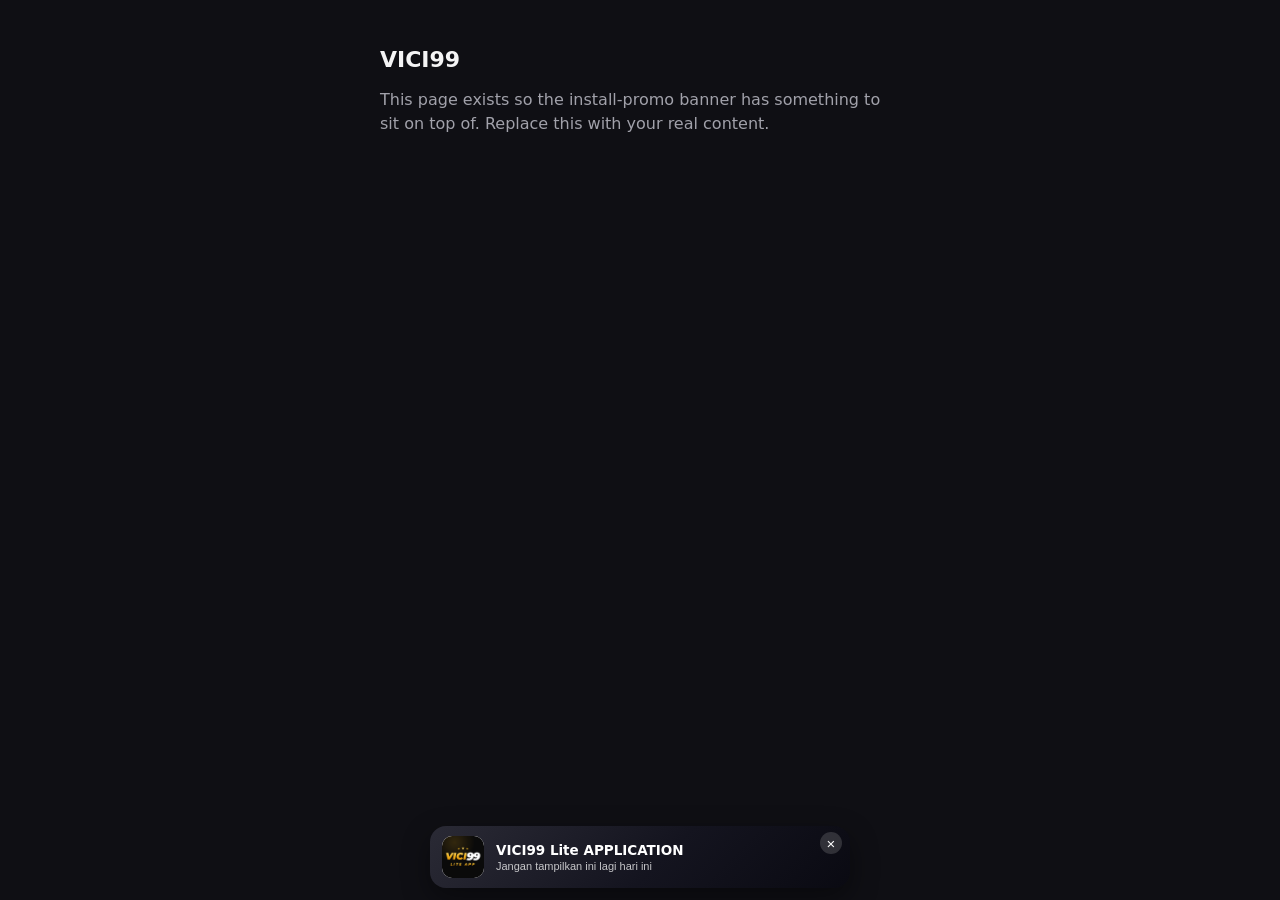
==== index.html @ 076d0fa0 "Initial commit: VICI99 install-prompt PWA Full-page and compact install-promo variants with VICI99 b" ====
<!DOCTYPE html>
<html lang="en">
<head>
  <meta charset="UTF-8" />
  <meta name="viewport" content="width=device-width, initial-scale=1, viewport-fit=cover" />
  <title>VICI99</title>
  <meta name="theme-color" content="#0a0a12" />
  <link rel="manifest" href="manifest.json" />
  <link rel="icon" href="icons/icon-192.png" />
  <link rel="apple-touch-icon" href="icons/icon-192.png" />
  <link rel="stylesheet" href="style.css" />
</head>
<body>
  <main class="page">
    <h1>VICI99</h1>
    <p>This page exists so the install-promo banner has something to sit on top of. Replace this with your real content.</p>
  </main>

  <div id="promo-banner" class="promo-banner" role="dialog" aria-label="Install app">
    <button id="promo-close" class="promo-close" type="button" aria-label="Close">&times;</button>
    <img class="promo-icon" src="icons/icon-192.png" alt="" />
    <div class="promo-text">
      <p class="promo-title">VICI99 Lite APPLICATION</p>
      <button id="promo-dismiss" class="promo-dismiss" type="button">Jangan tampilkan ini lagi hari ini</button>
    </div>
    <button id="promo-download" class="promo-download" type="button" hidden>Download</button>
  </div>

  <script src="app.js"></script>
</body>
</html>
---- style.css ----
:root {
  color-scheme: dark;
  --promo-grad-1: #2a2a35;
  --promo-grad-2: #14141f;
  --promo-grad-3: #0a0a12;
  --promo-cta-1: #ffb020;
  --promo-cta-2: #ff7a00;
}

* {
  box-sizing: border-box;
}

body {
  margin: 0;
  min-height: 100vh;
  font-family: system-ui, -apple-system, "Segoe UI", Roboto, sans-serif;
  background: #0f0f14;
  color: #f4f4f5;
}

.page {
  max-width: 560px;
  margin: 0 auto;
  padding: 32px 20px 140px;
}

.page h1 {
  font-size: 22px;
}

.page p {
  color: #a1a1aa;
  line-height: 1.5;
}

/* ---- promo banner ---- */

.promo-banner {
  position: fixed;
  left: 12px;
  right: 12px;
  bottom: 12px;
  max-width: 420px;
  margin: 0 auto;
  display: flex;
  align-items: center;
  gap: 12px;
  padding: 10px 34px 10px 12px;
  border-radius: 16px;
  background: linear-gradient(135deg, var(--promo-grad-1), var(--promo-grad-2) 55%, var(--promo-grad-3));
  box-shadow: 0 10px 28px rgba(0, 0, 0, 0.4);
  transition: opacity 0.2s ease, transform 0.2s ease;
}

.promo-banner--hidden {
  opacity: 0;
  transform: translateY(12px);
  pointer-events: none;
}

.promo-close {
  position: absolute;
  top: 6px;
  right: 8px;
  width: 22px;
  height: 22px;
  border: none;
  border-radius: 50%;
  background: rgba(255, 255, 255, 0.15);
  color: #fff;
  font-size: 15px;
  line-height: 1;
  cursor: pointer;
}

.promo-icon {
  width: 42px;
  height: 42px;
  border-radius: 10px;
  flex-shrink: 0;
  background: #fff;
  object-fit: cover;
}

.promo-text {
  flex: 1;
  min-width: 0;
}

.promo-title {
  margin: 0;
  font-size: 13.5px;
  font-weight: 700;
  color: #fff;
  white-space: nowrap;
  overflow: hidden;
  text-overflow: ellipsis;
}

.promo-dismiss {
  display: block;
  margin: 2px 0 0;
  padding: 0;
  border: none;
  background: none;
  color: rgba(255, 255, 255, 0.75);
  font-size: 11px;
  text-align: left;
  cursor: pointer;
}

.promo-dismiss:hover {
  text-decoration: underline;
}

.promo-download {
  flex-shrink: 0;
  padding: 9px 18px;
  border: none;
  border-radius: 999px;
  background: linear-gradient(135deg, var(--promo-cta-1), var(--promo-cta-2));
  color: #2a1400;
  font-size: 13px;
  font-weight: 700;
  cursor: pointer;
}
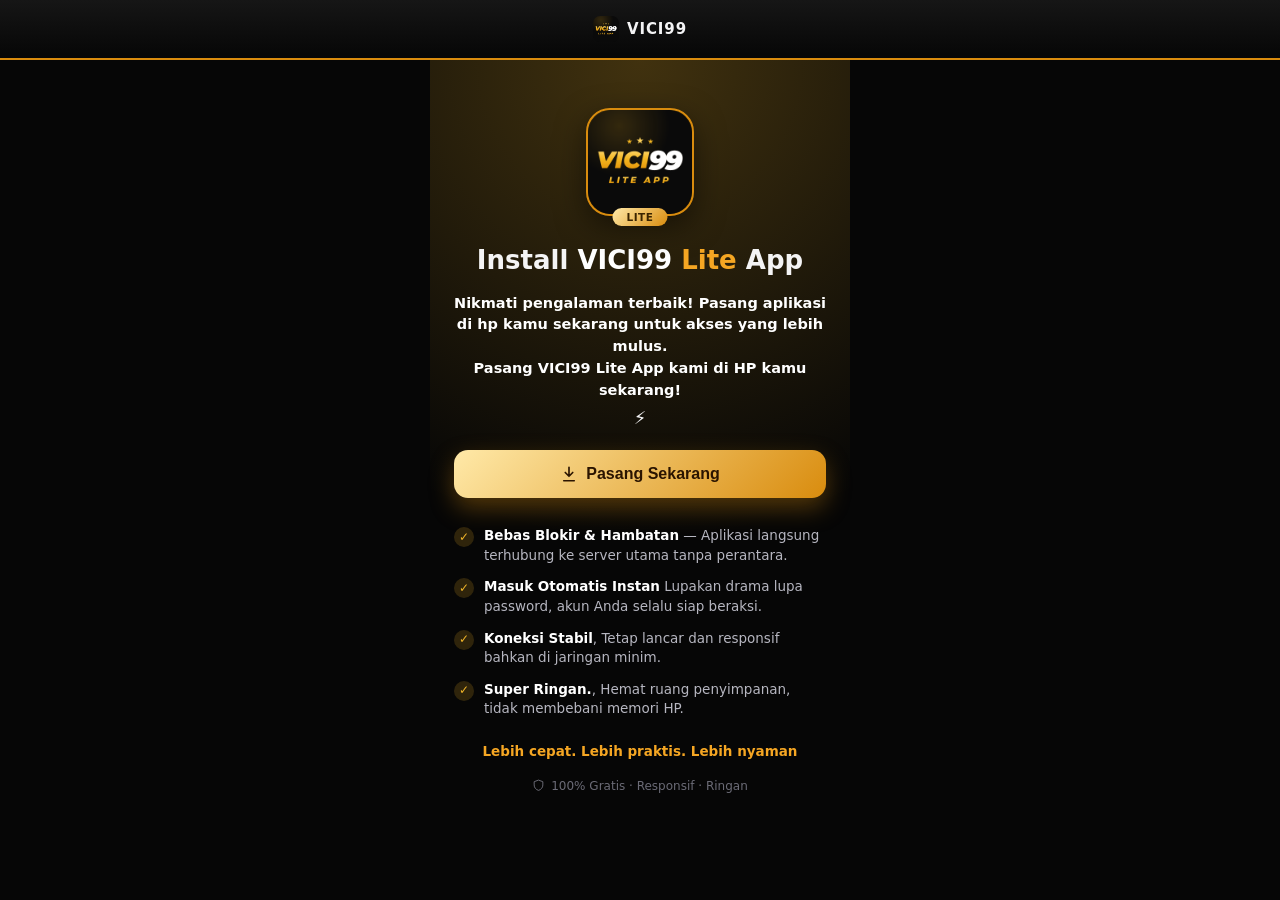
==== commit 5ed1be75: "Add wrangler config to serve repo root; add root redirect to install.html Fixes Cloudflare Worker de" ====
--- a/index.html
+++ b/index.html
@@ -1,31 +1,13 @@
 <!DOCTYPE html>
-<html lang="en">
+<html lang="id">
 <head>
   <meta charset="UTF-8" />
-  <meta name="viewport" content="width=device-width, initial-scale=1, viewport-fit=cover" />
+  <meta name="viewport" content="width=device-width, initial-scale=1" />
+  <meta http-equiv="refresh" content="0; url=./install.html" />
+  <link rel="canonical" href="./install.html" />
   <title>VICI99</title>
-  <meta name="theme-color" content="#0a0a12" />
-  <link rel="manifest" href="manifest.json" />
-  <link rel="icon" href="icons/icon-192.png" />
-  <link rel="apple-touch-icon" href="icons/icon-192.png" />
-  <link rel="stylesheet" href="style.css" />
 </head>
 <body>
-  <main class="page">
-    <h1>VICI99</h1>
-    <p>This page exists so the install-promo banner has something to sit on top of. Replace this with your real content.</p>
-  </main>
-
-  <div id="promo-banner" class="promo-banner" role="dialog" aria-label="Install app">
-    <button id="promo-close" class="promo-close" type="button" aria-label="Close">&times;</button>
-    <img class="promo-icon" src="icons/icon-192.png" alt="" />
-    <div class="promo-text">
-      <p class="promo-title">VICI99 Lite APPLICATION</p>
-      <button id="promo-dismiss" class="promo-dismiss" type="button">Jangan tampilkan ini lagi hari ini</button>
-    </div>
-    <button id="promo-download" class="promo-download" type="button" hidden>Download</button>
-  </div>
-
-  <script src="app.js"></script>
+  <script>location.replace("./install.html");</script>
 </body>
 </html>
